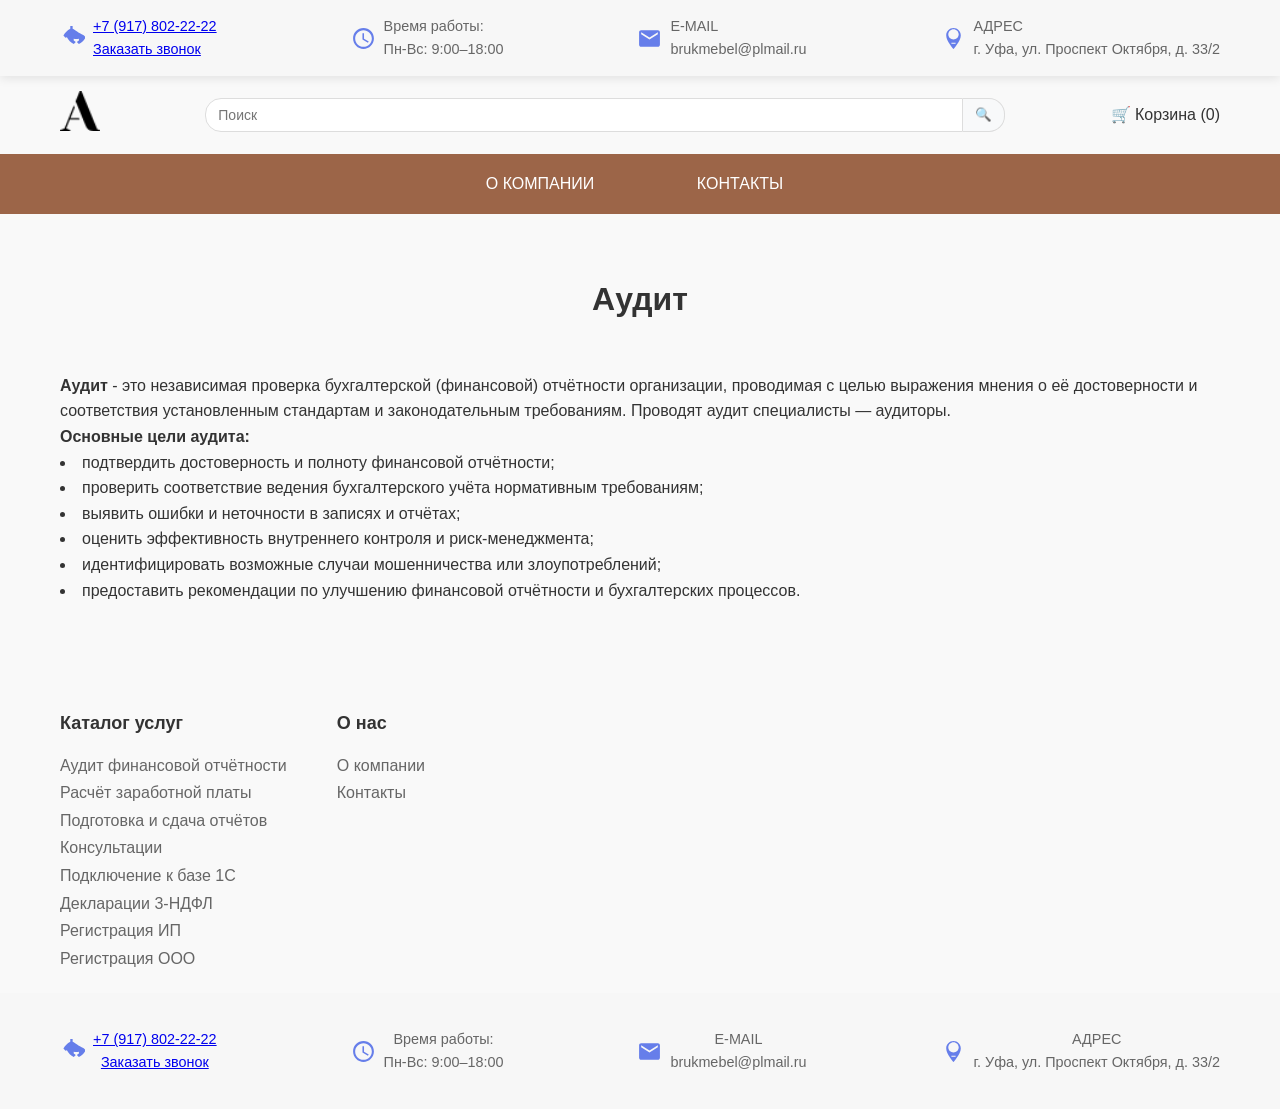
==== audit.html @ af7031a1 "7 change" ====
<!DOCTYPE html>
<html lang="ru">
<head>
    <meta charset="UTF-8">
    <meta name="viewport" content="width=device-width, initial-scale=1.0">
    <title>Аутсорс бухгалтерия</title>
    <link rel="stylesheet" href="style.css">
</head>
<body>
<header class="header">
    <div class="container">
        <div class="header-info">
            <div class="info-item">
                <svg class="icon" viewBox="0 0 24 24" width="25" height="25">
                    <path fill="currentColor"
                          d="M6.62 10.79c1.44 2.83 3.76 5.15 6.59 6.59l1.95-1.95c-.59-.59-1.26-1.07-2-1.43v-1.86c1.63.41 3.37.41 5 0v1.86c-.74.36-1.4.84-2 1.43l1.95 1.95c2.83-1.44 5.15-3.76 6.59-6.59l-1.95-1.95C17.28 6.38 14.96 4.06 12.13 2.62V0H9.87v2.62C7.04 4.06 4.72 6.38 3.28 9.21l1.95 1.95z"/>
                </svg>
                <span><a href="tel:+79178022222">+7 (917) 802-22-22</a><br><a href="URL">Заказать звонок</a></span>
            </div>

            <div class="info-item">
                <svg class="icon" viewBox="0 0 24 24" width="25" height="25">
                    <path fill="currentColor"
                          d="M11.99 2C6.47 2 2 6.48 2 12s4.47 10 9.99 10C17.52 22 22 17.52 22 12S17.52 2 11.99 2zM12 20c-4.42 0-8-3.58-8-8s3.58-8 8-8 8 3.58 8 8-3.58 8-8 8z"/>
                    <path fill="currentColor" d="M12.5 7H11v6l5.25 3.15.75-1.25-4.5-2.75z"/>
                </svg>
                <span>Время работы:<br>Пн-Вс: 9:00–18:00</span>
            </div>

            <div class="info-item">
                <svg class="icon" viewBox="0 0 24 24" width="25" height="25">
                    <path fill="currentColor"
                          d="M20 4H4c-1.1 0-1.99.9-1.99 2L2 18c0 1.1.9 2 2 2h16c1.1 0 2-.9 2-2V6c0-1.1-.9-2-2-2zm0 4l-8 5-8-5V6l8 5 8-5v2z"/>
                </svg>
                <span>E-MAIL<br>brukmebel@plmail.ru</span>
            </div>

            <div class="info-item">
                <svg class="icon" viewBox="0 0 24 24" width="25" height="25">
                    <path fill="currentColor"
                          d="M12 2C8.13 2 5 5.13 5 9c0 5.25 7 13 7 13s7-7.75 7-13c0-3.87-3.13-7-7-7zm2 15h-4v-1h4v1zm-2-4c-2.76 0-5-2.24-5-5s2.24-5 5-5 5 2.24 5 5-2.24 5-5 5z"/>
                </svg>
                <span>АДРЕС<br>г. Уфа, ул. Проспект Октября, д. 33/2</span>
            </div>
        </div>
    </div>
</header>

<div class="search-bar">
    <div class="search-bar-item">
        <div class="logo">
            <a href="index.html"><img src="img/logo.png" alt="Логотип сайта" width="120" height="40">
            </a>
        </div>
    </div>
    <div class="search-bar-item">
        <form class="search-form" action="/search" method="get">
            <input type="search" name="q" placeholder="Поиск" aria-label="Строка поиска">
            <button type="submit" aria-label="Выполнить поиск">
                🔍
            </button>
        </form>
    </div>
    <div class="search-bar-item">
        <a href="/cart" class="cart-link">
            🛒 Корзина (<span id="cart-count">0</span>)
        </a>
    </div>
</div>


<div class="headers-menu">
    <button type="button"><a href="company.html" class="header-menu">О КОМПАНИИ</a></button>
    <button type="button"><a href="contacts.html" class="header-menu">КОНТАКТЫ</a></button>
</div>















<main class="main">
    <section class="features">
        <div class="container">
            <h2>Аудит</h2>
            <div>
                <p><b>Аудит</b> - это независимая проверка бухгалтерской (финансовой) отчётности организации, проводимая с целью выражения мнения о её достоверности и соответствия установленным стандартам и законодательным требованиям. Проводят аудит специалисты — аудиторы.
                </p>
                <p><b>Основные цели аудита:</b>
                </p>
                <li>подтвердить достоверность и полноту финансовой отчётности;</li>
                <li>проверить соответствие ведения бухгалтерского учёта нормативным требованиям;</li>
                <li>выявить ошибки и неточности в записях и отчётах;</li>
                <li>оценить эффективность внутреннего контроля и риск-менеджмента;</li>
                <li>идентифицировать возможные случаи мошенничества или злоупотреблений;</li>
                <li>предоставить рекомендации по улучшению финансовой отчётности и бухгалтерских процессов.</li>
                <br>
            </div>
        </div>
    </section>
</main>



















<div class="offer-list">
    <div class="offer-container">
        <div class="catalog-section">
            <h3>Каталог услуг</h3>
            <ul class="menu-offer-list">
                <li><a href="#">Аудит финансовой отчётности</a></li>
                <li><a href="#">Расчёт заработной платы</a></li>
                <li><a href="#">Подготовка и сдача отчётов</a></li>
                <li><a href="#">Консультации</a></li>
                <li><a href="#">Подключение к базе 1С</a></li>
                <li><a href="#">Декларации 3-НДФЛ</a></li>
                <li><a href="#">Регистрация ИП</a></li>
                <li><a href="#">Регистрация ООО</a></li>
            </ul>
        </div>

        <div class="about-section">
            <h3>О нас</h3>
            <ul class="menu-offer-list">
                <li><a href="company.html">О компании</a></li>
                <li><a href="contacts.html">Контакты</a></li>
            </ul>
        </div>
    </div>
</div>















<footer class="footer">
    <div class="container">
        <div class="footer-info">
            <div class="info-footer-item">
                <svg class="icon" viewBox="0 0 24 24" width="25" height="25">
                    <path fill="currentColor"
                          d="M6.62 10.79c1.44 2.83 3.76 5.15 6.59 6.59l1.95-1.95c-.59-.59-1.26-1.07-2-1.43v-1.86c1.63.41 3.37.41 5 0v1.86c-.74.36-1.4.84-2 1.43l1.95 1.95c2.83-1.44 5.15-3.76 6.59-6.59l-1.95-1.95C17.28 6.38 14.96 4.06 12.13 2.62V0H9.87v2.62C7.04 4.06 4.72 6.38 3.28 9.21l1.95 1.95z"/>
                </svg>
                <span><a href="tel:+79178022222">+7 (917) 802-22-22</a><br><a href="URL">Заказать звонок</a></span>
            </div>

            <div class="info-footer-item">
                <svg class="icon" viewBox="0 0 24 24" width="25" height="25">
                    <path fill="currentColor"
                          d="M11.99 2C6.47 2 2 6.48 2 12s4.47 10 9.99 10C17.52 22 22 17.52 22 12S17.52 2 11.99 2zM12 20c-4.42 0-8-3.58-8-8s3.58-8 8-8 8 3.58 8 8-3.58 8-8 8z"/>
                    <path fill="currentColor" d="M12.5 7H11v6l5.25 3.15.75-1.25-4.5-2.75z"/>
                </svg>
                <span>Время работы:<br>Пн-Вс: 9:00–18:00</span>
            </div>

            <div class="info-footer-item">
                <svg class="icon" viewBox="0 0 24 24" width="25" height="25">
                    <path fill="currentColor"
                          d="M20 4H4c-1.1 0-1.99.9-1.99 2L2 18c0 1.1.9 2 2 2h16c1.1 0 2-.9 2-2V6c0-1.1-.9-2-2-2zm0 4l-8 5-8-5V6l8 5 8-5v2z"/>
                </svg>
                <span>E-MAIL<br>brukmebel@plmail.ru</span>
            </div>

            <div class="info-footer-item">
                <svg class="icon" viewBox="0 0 24 24" width="25" height="25">
                    <path fill="currentColor"
                          d="M12 2C8.13 2 5 5.13 5 9c0 5.25 7 13 7 13s7-7.75 7-13c0-3.87-3.13-7-7-7zm2 15h-4v-1h4v1zm-2-4c-2.76 0-5-2.24-5-5s2.24-5 5-5 5 2.24 5 5-2.24 5-5 5z"/>
                </svg>
                <span>АДРЕС<br>г. Уфа, ул. Проспект Октября, д. 33/2</span>
            </div>

        </div>
    </div>
</footer>

<script src="script.js"></script>
</body>
</html>
---- style.css ----
* {
    margin: 0;
    padding: 0;
    box-sizing: border-box;
}

body {
    font-family: 'Arial', sans-serif;
    line-height: 1.6;
    color: #333;
    background-color: #f9f9f9;
}

.container {
    max-width: 1200px;
    margin: 0 auto;
    padding: 0 20px;
}

.header {
    background: #f7f7f7;
    box-shadow: 0 2px 10px rgba(0, 0, 0, 0.1);
    position: sticky;
    top: 0;
    z-index: 1000;
}

.container {
    max-width: 1200px;
    margin: 0 auto;
    padding: 0 20px;
}

.header-info {
    display: flex;
    align-items: center;
    justify-content: space-between;
    padding: 15px 0;
    flex-wrap: wrap;
    gap: 20px;
}

.info-item {
    display: flex;
    align-items: center;
    gap: 8px;
    font-size: 0.9rem;
    color: #666;
}

.icon {
    color: #667eea;
}

/*.auth {*/
/*    display: flex;*/
/*    align-items: center;*/
/*    gap: 15px;*/
/*}*/

/*.auth-link {*/
/*    text-decoration: none;*/
/*    color: #667eea;*/
/*    font-weight: 500;*/
/*    transition: color 0.3s ease;*/
/*}*/

/*.auth-link:hover {*/
/*    color: #5a6fd8;*/
/*}*/

/*.separator {*/
/*    color: #ddd;*/
/*}*/

/* Адаптивность */
@media (max-width: 900px) {
    .info-item {
        font-size: 0.75rem; /* уменьшаем шрифт на средних экранах */
    }
}

@media (max-width: 768px) {
    .header-info {
        flex-direction: column;
        align-items: center;
        gap: 12px;
    }

    /* Скрываем все элементы, кроме первого (телефон) */
    .info-item:not(:first-child) {
        display: none;
    }

    /* Увеличиваем шрифт у первого элемента (телефон) */
    .info-item:first-child {
        font-size: 1.1rem; /* увеличиваем относительно базового размера */
    }

    /* Дополнительно можно увеличить шрифт внутри ссылки */
    .info-item:first-child a {
        font-size: 1.2rem;
    }
}

@media (max-width: 480px) {
    .header-info {
        padding: 10px 0;
    }

    .info-item {
        gap: 6px;
    }

    /*.auth {*/
    /*    flex-direction: column;*/
    /*    align-items: flex-start;*/
    /*    gap: 8px;*/
    /*}*/
}


.subtitle {
    font-size: 1.2rem;
    margin-bottom: 2rem;
    opacity: 0.9;
}

/* Buttons */
.btn {
    display: inline-block;
    background: #fff;
    color: #667eea;
    padding: 12px 30px;
    text-decoration: none;
    border-radius: 4px;
    font-weight: bold;
    transition: all 0.3s ease;
}

.btn:hover {
    background: #f0f0f0;
    transform: translateY(-2px);
}

.btn-primary {
    background: #667eea;
    color: white;
}

.btn-primary:hover {
    background: #5a6fd8;
}


.search-bar {
    display: flex;
    justify-content: space-between;
    align-items: center;
    width: 100%;
    max-width: 1200px;
    margin: 0 auto;
    padding: 15px 20px;
    box-sizing: border-box;
}

.search-bar-item {
    flex: 1;
}

/* Логотип — выравниваем по левому краю */
.search-bar-item:first-child {
    text-align: left;
    flex: 0 0 auto;
}

/* Форма поиска — занимает основное пространство */
.search-bar-item:nth-child(2) {
    flex: 1 1 400px;
    text-align: center;
}

/* Корзина — выравниваем по правому краю */
.search-bar-item:last-child {
    text-align: right;
    flex: 0 0 auto;
}

.logo img {
    height: 40px;
    width: auto;
}

.search-form {
    display: flex;
    justify-content: center;
    max-width: 800px;
    margin: 0 auto;
}

.search-form input {
    flex: 1;
    padding: 8px 12px;
    border: 1px solid #ddd;
    border-radius: 16px 0 0 16px;
    font-size: 14px;
    outline: none;
    min-width: 200px;
}

.search-form input:focus {
    border-color: #007bff;
}

.search-form button {
    padding: 8px 12px;
    border: 1px solid #ddd;
    border-left: none;
    background: #f8f9fa;
    border-radius: 0 16px 16px 0;
    cursor: pointer;
}

.search-form button:hover {
    background: #e9ecef;
}

.cart-link {
    text-decoration: none;
    color: #333;
    font-weight: 500;
    white-space: nowrap;
}

.cart-link:hover {
    color: #007bff;
}

/* Мобильная адаптация */
@media (max-width: 768px) {
    .search-bar {
        flex-direction: column;
        gap: 15px; /* отступ между элементами в вертикальном расположении */
        padding: 15px 10px; /* уменьшаем боковые отступы */
    }

    .search-bar-item {
        width: 100%; /* каждая ячейка занимает всю ширину */
        text-align: center; /* центрируем содержимое */
    }

    /* Логотип остаётся слева на мобильных, но занимает всю ширину */
    .search-bar-item:first-child {
        text-align: left; /* логотип остаётся слева */
    }

    /* Форма поиска */
    .search-bar-item:nth-child(2) {
        flex: 1 1 auto; /* сбрасываем фиксированную ширину */
    }

    .search-form {
        justify-content: center;
        max-width: 100%; /* форма занимает всю доступную ширину */
    }

    .search-form input {
        min-width: auto; /* снимаем ограничение минимальной ширины */
        border-radius: 8px 0 0 8px; /* уменьшаем скругление углов */
        font-size: 13px; /* немного уменьшаем шрифт */
    }

    .search-form button {
        border-radius: 0 8px 8px 0; /* уменьшаем скругление углов */
    }

    /* Корзина */
    .search-bar-item:last-child {
        text-align: center; /* на мобильных корзина по центру */
    }

    .cart-link {
        font-size: 14px; /* уменьшаем размер текста */
    }
}

/* Очень маленькие экраны (смартфоны) */
@media (max-width: 480px) {
    .search-bar {
        padding: 10px 5px; /* ещё уменьшаем отступы */
        gap: 10px;
    }

    .search-form input,
    .search-form button {
        padding: 6px 8px; /* уменьшаем внутренние отступы */
        font-size: 12px; /* уменьшаем шрифт */
    }

    .logo img {
        height: 32px; /* уменьшаем логотип */
    }
}
























.headers-menu {
    display: flex;
    justify-content: center; /* Равномерное распределение с отступами по краям */
    align-items: center;
    width: 100%;
    background-color: #9C6548; /* Цвет фона — светло‑коричневый */
    padding: 10px 0;
    box-sizing: border-box;
}

.headers-menu button {
    width: 200px;
    height: 40px;
    background: transparent;
    border: none;
}

.header-menu {
    color: #fff; /* Основной цвет текста */
    text-decoration: none;
    font-size: 16px;
    font-weight: 500;
    transition: color 0.3s ease;
}

.header-menu:hover {
    color: #007bff; /* Цвет при наведении — синий */
}

/* Адаптация для планшетов (до 768px) */
@media (max-width: 768px) {
    .headers-menu {
        flex-direction: column;
        gap: 15px;
        padding: 15px 0;
    }

    .header-menu {
        font-size: 15px;
    }
}

/* Адаптация для смартфонов (до 480px) */
@media (max-width: 480px) {
    .headers-menu {
        padding: 12px 0;
    }

    .header-menu {
        font-size: 14px;
    }
}




























.full-width-banner {
    position: relative;
    width: 100%;
    height: 600px;
    overflow: hidden;
    /*max-height: 100vh;*/
}

.banner-image {
    width: 100%;
    height: 100%;
    object-fit: cover;
    /*display: block;*/
    /*z-index: 1; !* картинка на заднем плане *!*/

}

.banner-content {
    position: absolute;
    top: 0;
    left: 0;
    width: 100%;
    margin: 0 auto;
    padding: 40px 20px;
    /*box-sizing: border-box;*/
    /*position: relative;*/
    /*min-height: 600px;*/
    height: 100%; /* занимает всю высоту родителя */
    z-index: 2; /* контент поверх картинки */
    display: flex;
    /*flex-direction: column;*/
    justify-content: center; /* вертикальное центрирование */
    align-items: center;
    text-align: center;
}

.main-text {
    color: #9C6548;
    font-size: 72px;
    font-weight: bold;
    text-shadow: 2px 2px 4px rgba(0, 0, 0, 0.5);
    align-self: flex-start; /* прижимаем к левому краю */
    margin: auto 0;
    /*margin-bottom: 30px; !* отступ между текстом и кнопкой *!*/
    z-index: 3; /* выше остальных элементов */
    text-decoration: none;
}

.order-button {
    position: absolute;
    bottom: 0; /* отступ от нижнего края контейнера */
    left: 25%; /* отступ от левого края контейнера */
    background-color: #9C6548;
    color: white;
    padding: 12px 24px;
    text-decoration: none;
    border-radius: 4px;
    font-weight: bold;
    transition: background-color 0.3s ease;
    z-index: 3;
}


.order-button:hover {
    background-color: #80533B;
}


 /*Адаптация для небольших планшетов и больших смартфонов (до 560px) */
@media (max-width: 560px) {
    .full-width-banner {
        height: 400px;
        display: flex;
        flex-direction: column;
        justify-content: center;
        align-items: center;
        /*padding: 20px;*/
    }

    .main-text {
        /*position: static; !* Убираем абсолютное позиционирование *!*/
        font-size: 24px; /* Уменьшаем размер шрифта для компактности */
        /*margin: 0; !* Сбрасываем отступы *!*/
        text-align: left; /* Центрируем текст */
    }

    /* Убедитесь, что кнопка тоже адаптируется */
    .order-button {
        font-size: 16px;
        padding: 10px 20px;
        width: auto;
        max-width: 100%;
    }
}


/* Адаптация для смартфонов (до 480px) */
@media (max-width: 480px) {
    .full-width-banner {
        height: 300px; /* Минимальная высота для мобильных */
    }

    .banner-content {
        padding: 0 10px; /* Меньше отступов по бокам */
    }

    .main-text {
        font-size: 22px;
        /*margin-bottom: 15px;*/
        text-shadow: 1px 1px 3px rgba(0, 0, 0, 0.6);
    }

    .order-button {
        bottom: 10px;
        left: 10px;
        padding: 6px 12px;
        font-size: 12px;
    }
}

/* Для очень маленьких экранов (до 360px) */
@media (max-width: 360px) {
    .full-width-banner {
        height: 250px; /* Минимальная высота */
    }

    .main-text {
        font-size: 18px;
    }

    .order-button {
        padding: 5px 10px;
        font-size: 11px;
    }
}

























/* Main content */
.main {
    padding: 60px 0;
}

.features h1 {
    text-align: left;
    font-size: 3rem;
}

.features h2,
.contact h2 {
    text-align: center;
    margin-bottom: 3rem;
    font-size: 2rem;
}

/* Features section */
.features-grid {
    display: grid;
    grid-template-columns: repeat(auto-fit, minmax(250px, 1fr));
    gap: 30px;
}

.feature-card {
    display: flex;
    flex-direction: column;
    align-items: center;
    text-align: center;
    text-decoration: none;
    background: #fff;
    border-radius: 12px;
    box-shadow: 0 4px 12px rgba(0, 0, 0, 0.08);
    transition: transform 0.3s ease, box-shadow 0.3s ease;
    max-width: 300px; /* Ограничиваем максимальную ширину */
    margin: 0 auto; /* Центрируем карточку */
}

.feature-card:hover {
    transform: scale(0.95);
}

.feature-card img {
    width: 100%;
    height: auto;
    max-height: 200px;
    object-fit: contain;
    margin-bottom: 16px;
    border-radius: 8px;
}


.feature-card h3 {
    margin: 0 10px 1rem 10px;
    font-weight: 100;
}

.feature-card p {
    margin: 0 10px 1rem 10px;
    font-weight: 800;
}

/* Contact form */
.contact-form {
    max-width: 600px;
    margin: 0 auto;
}

.form-group {
    margin-bottom: 1.5rem;
}

.form-group label {
    display: block;
    margin-bottom: 0.5rem;
    font-weight: bold;
}

.form-group input,
.form-group textarea {
    width: 100%;
    padding: 12px;
    border: 1px solid #ddd;
    border-radius: 4px;
    font-size: 1rem;
}

.form-message {
    text-align: center;
    margin-top: 1rem;
    padding: 10px;
    border-radius: 4px;
}

.success {
    background: #d4edda;
    color: #155724;
    border: 1px solid #c3e6cb;
}

.error {
    background: #f8d7da;
    color: #721c24;
    border: 1px solid #f5c6cb;
}















.offer-list {
    font-family: Arial, sans-serif;
    line-height: 1.6;
    background: #f9f9f9;
}

.offer-container {
    max-width: 1200px;
    margin: 0 auto;
    padding: 20px;
    box-sizing: border-box;
    display: flex;
    gap: 50px;
}

h3 {
    color: #333;
    font-size: 18px;
    margin-bottom: 15px;
    font-weight: bold;
}

.menu-offer-list {
    list-style: none;
}

.menu-offer-list li {
    margin-bottom: 2px;
}

.menu-offer-list a {
    text-decoration: none;
    color: #666;
    font-size: 16px;
    transition: color 0.3s ease;
}

.menu-offer-list a:hover {
    color: #007bff;
}

@media (max-width: 480px) {
    .offer-container {
        flex-direction: column;
        gap: 20px;
    }

    /*h3 {*/
    /*    font-size: 16px;*/
    /*}*/

    /*.menu-offer-list a {*/
    /*    font-size: 14px;*/
    /*}*/
}












.footer-container {
    max-width: 1200px;
    margin: 0 auto;
    padding: 40px 20px;
    display: grid;
    grid-template-columns: 1fr 1fr;
    gap: 40px;
}

.footer-container2 {
    max-width: 1200px;
    margin: 0 auto;
    padding: 40px 20px;
    display: grid;
    /*grid-template-columns: 1fr 1fr;*/
    gap: 40px;
}

/* Стили для первой ячейки (контакты) */
.contact-info h3 {
    color: #333;
    font-size: 18px;
    margin-bottom: 20px;
    font-weight: bold;
}

.contact-list {
    list-style: none;
    padding: 0;
}

.contact-list li {
    color: #666;
    margin-bottom: 8px;
    font-size: 16px;
}

/* Стили для второй ячейки (форма обратной связи) */
.feedback-form h3 {
    color: #333;
    font-size: 18px;
    margin-bottom: 20px;
    font-weight: bold;
}

.form-row {
    display: flex;
    gap: 20px;
    margin-bottom: 20px;
}

.form-input {
    flex: 1;
    padding: 12px 15px;
    border: 1px solid #ddd;
    border-radius: 4px;
    font-size: 16px;
}

.name-input, .email-input {
    width: 100%;
}

.message-input {
    width: 100%;
    padding: 12px 15px;
    border: 1px solid #ddd;
    border-radius: 4px;
    font-size: 16px;
    resize: vertical;
    min-height: 100px;
    margin-bottom: 20px;
    box-sizing: border-box;
}

.submit-btn {
    background-color: #007bff;
    color: white;
    padding: 12px 24px;
    border: none;
    border-radius: 4px;
    font-size: 16px;
    cursor: pointer;
    transition: background-color 0.3s ease;
}

.submit-btn:hover {
    background-color: #0056b3;
}

/* Стили для третьей ячейки (карта) */
.map-section {
    height: 300px;
}

.map-section iframe {
    border-radius: 4px;
    box-shadow: 0 2px 10px rgba(0, 0, 0, 0.1);
}

/* Адаптивность для мобильных устройств */
@media (max-width: 768px) {
    .footer-container {
        grid-template-columns: 1fr;
        gap: 30px;
        padding: 30px 15px;
    }

    .form-row {
        flex-direction: column;
        gap: 15px;
    }
}














/* Footer */
.footer {
    background: #f7f7f7;
    /*color: white;*/
    text-align: center;
    padding: 20px 0;
}

.footer-info {
    display: flex;
    align-items: center;
    justify-content: space-between;
    padding: 15px 0;
    flex-wrap: wrap;
    gap: 20px;
}

.info-footer-item {
    display: flex;
    align-items: center;
    gap: 8px;
    font-size: 0.9rem;
    color: #666;
}

.icon {
    color: #667eea;
}

/* Responsive design */
@media (max-width: 768px) {
    .header h1 {
        font-size: 2rem;
    }

    .subtitle {
        font-size: 1rem;
    }

    .features-grid {
        grid-template-columns: 1fr;
    }

    .container {
        padding: 0 15px;
    }
}

@media (max-width: 480px) {
    .header {
        padding: 50px 15px;
    }

    .header h1 {
        font-size: 1.8rem;
    }
}
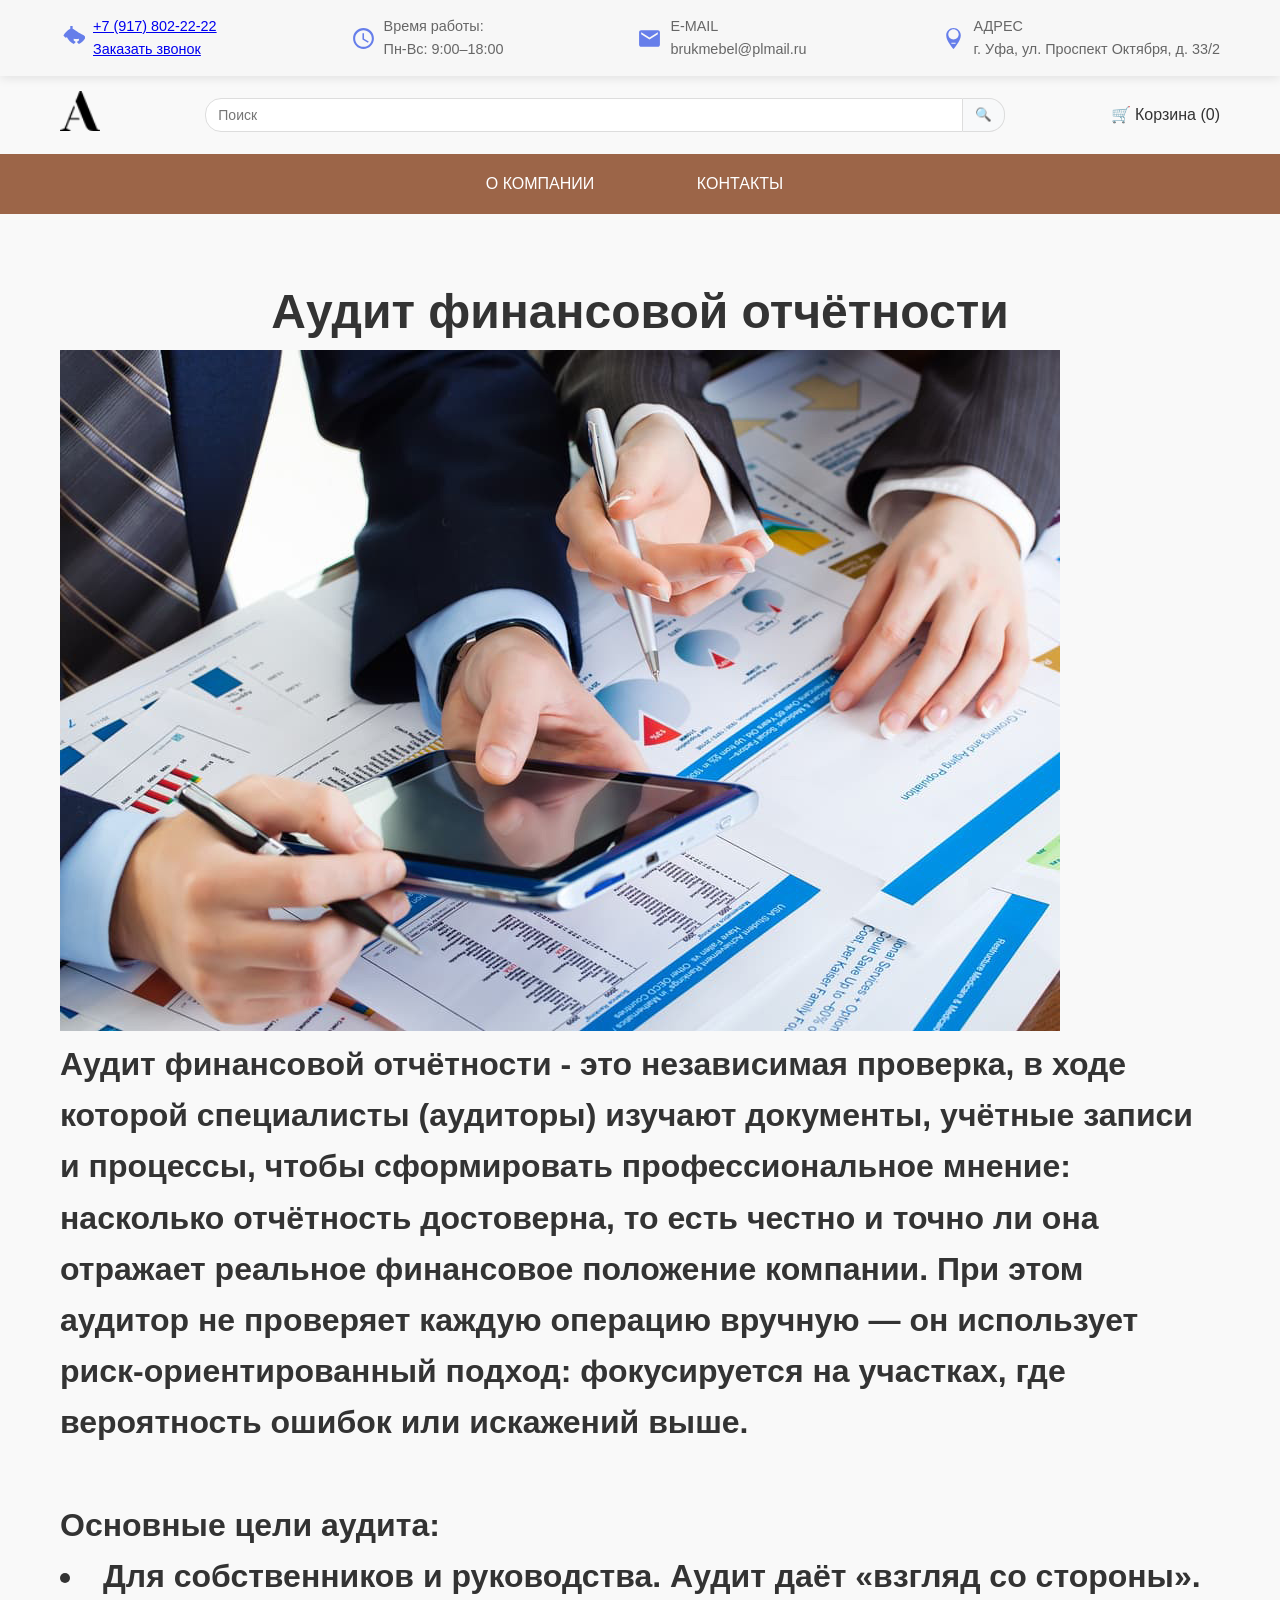
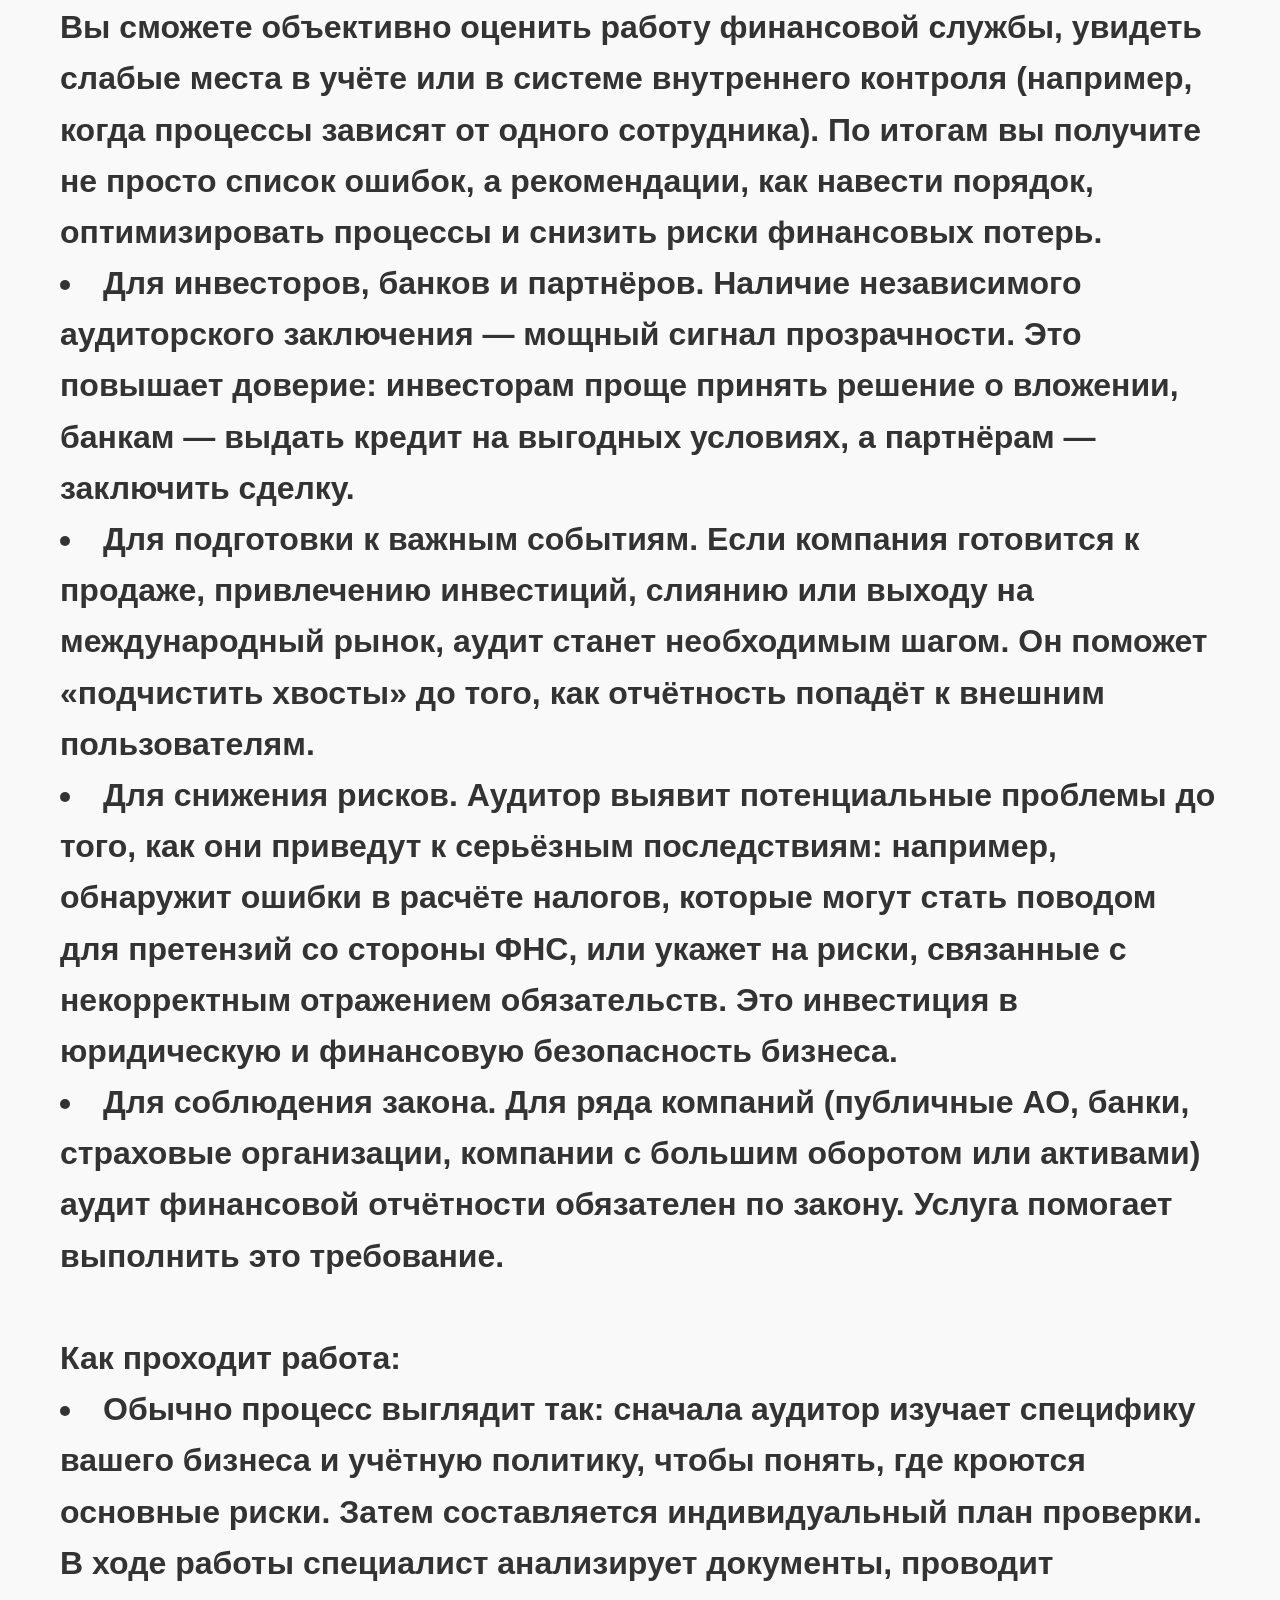
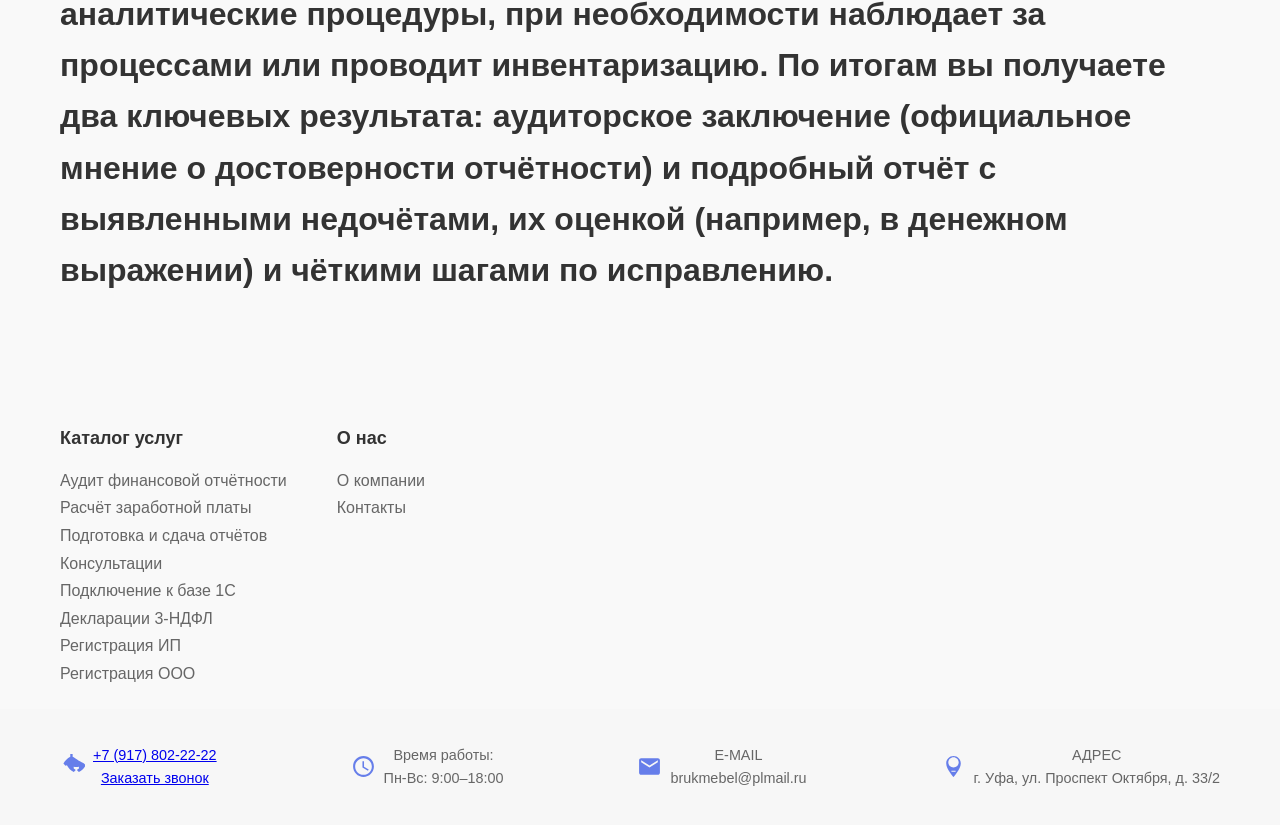
==== commit e246f356: "Заполнены виды услуг" ====
--- a/audit.html
+++ b/audit.html
@@ -91,19 +91,44 @@
 <main class="main">
     <section class="features">
         <div class="container">
-            <h2>Аудит</h2>
+            <h1>Аудит финансовой отчётности</h1>
+            <img src="img/audit2.jpg" alt="">
             <div>
-                <p><b>Аудит</b> - это независимая проверка бухгалтерской (финансовой) отчётности организации, проводимая с целью выражения мнения о её достоверности и соответствия установленным стандартам и законодательным требованиям. Проводят аудит специалисты — аудиторы.
+                <h2>
+                <p><b>Аудит финансовой отчётности</b> - это независимая проверка, в ходе которой специалисты (аудиторы)
+                    изучают документы, учётные записи и процессы, чтобы сформировать профессиональное мнение: насколько
+                    отчётность достоверна, то есть честно и точно ли она отражает реальное финансовое положение компании.
+                    При этом аудитор не проверяет каждую операцию вручную — он использует риск-ориентированный подход:
+                    фокусируется на участках, где вероятность ошибок или искажений выше.
                 </p>
-                <p><b>Основные цели аудита:</b>
-                </p>
-                <li>подтвердить достоверность и полноту финансовой отчётности;</li>
-                <li>проверить соответствие ведения бухгалтерского учёта нормативным требованиям;</li>
-                <li>выявить ошибки и неточности в записях и отчётах;</li>
-                <li>оценить эффективность внутреннего контроля и риск-менеджмента;</li>
-                <li>идентифицировать возможные случаи мошенничества или злоупотреблений;</li>
-                <li>предоставить рекомендации по улучшению финансовой отчётности и бухгалтерских процессов.</li>
                 <br>
+                <p><b>Основные цели аудита:</b></p>
+                <li><b>Для собственников и руководства. </b>Аудит даёт «взгляд со стороны». Вы сможете объективно оценить
+                    работу финансовой службы, увидеть слабые места в учёте или в системе внутреннего контроля (например,
+                    когда процессы зависят от одного сотрудника). По итогам вы получите не просто список ошибок,
+                    а рекомендации, как навести порядок, оптимизировать процессы и снизить риски финансовых потерь.</li>
+                <li><b>Для инвесторов, банков и партнёров. </b>Наличие независимого аудиторского заключения — мощный
+                    сигнал прозрачности. Это повышает доверие: инвесторам проще принять решение о вложении, банкам —
+                    выдать кредит на выгодных условиях, а партнёрам — заключить сделку. </li>
+                <li><b>Для подготовки к важным событиям.</b> Если компания готовится к продаже, привлечению инвестиций,
+                    слиянию или выходу на международный рынок, аудит станет необходимым шагом. Он поможет «подчистить
+                    хвосты» до того, как отчётность попадёт к внешним пользователям. </li>
+                <li><b>Для снижения рисков.</b> Аудитор выявит потенциальные проблемы до того, как они приведут к
+                    серьёзным последствиям: например, обнаружит ошибки в расчёте налогов, которые могут стать поводом
+                    для претензий со стороны ФНС, или укажет на риски, связанные с некорректным отражением обязательств.
+                    Это инвестиция в юридическую и финансовую безопасность бизнеса.</li>
+                <li><b>Для соблюдения закона.</b> Для ряда компаний (публичные АО, банки, страховые организации,
+                    компании с большим оборотом или активами) аудит финансовой отчётности обязателен по закону.
+                    Услуга помогает выполнить это требование.</li>
+                <br>
+                <p><b>Как проходит работа:</b></p>
+                <li>Обычно процесс выглядит так: сначала аудитор изучает специфику вашего бизнеса и учётную политику,
+                    чтобы понять, где кроются основные риски. Затем составляется индивидуальный план проверки. В ходе
+                    работы специалист анализирует документы, проводит аналитические процедуры, при необходимости
+                    наблюдает за процессами или проводит инвентаризацию. По итогам вы получаете два ключевых результата:
+                    <b>аудиторское заключение</b> (официальное мнение о достоверности отчётности) и <b>подробный отчёт</b>
+                    с выявленными недочётами, их оценкой (например, в денежном выражении) и чёткими шагами по исправлению.</li>
+                    </h2>
             </div>
         </div>
     </section>
--- a/style.css
+++ b/style.css
@@ -25,11 +25,11 @@
     z-index: 1000;
 }
 
-.container {
-    max-width: 1200px;
-    margin: 0 auto;
-    padding: 0 20px;
-}
+/*.container {*/
+/*    max-width: 1200px;*/
+/*    margin: 0 auto;*/
+/*    padding: 0 20px;*/
+/*}*/
 
 .header-info {
     display: flex;
@@ -442,7 +442,7 @@
 }
 
 .main-text {
-    color: #9C6548;
+    color: white;
     font-size: 72px;
     font-weight: bold;
     text-shadow: 2px 2px 4px rgba(0, 0, 0, 0.5);
@@ -472,6 +472,11 @@
     background-color: #80533B;
 }
 
+#openModalBtn {
+margin-left: 400px;
+}
+
+
 
  /*Адаптация для небольших планшетов и больших смартфонов (до 560px) */
 @media (max-width: 560px) {
@@ -571,13 +576,13 @@
 }
 
 .features h1 {
-    text-align: left;
+    text-align: center;
     font-size: 3rem;
 }
 
 .features h2,
 .contact h2 {
-    text-align: center;
+    text-align: left;
     margin-bottom: 3rem;
     font-size: 2rem;
 }
